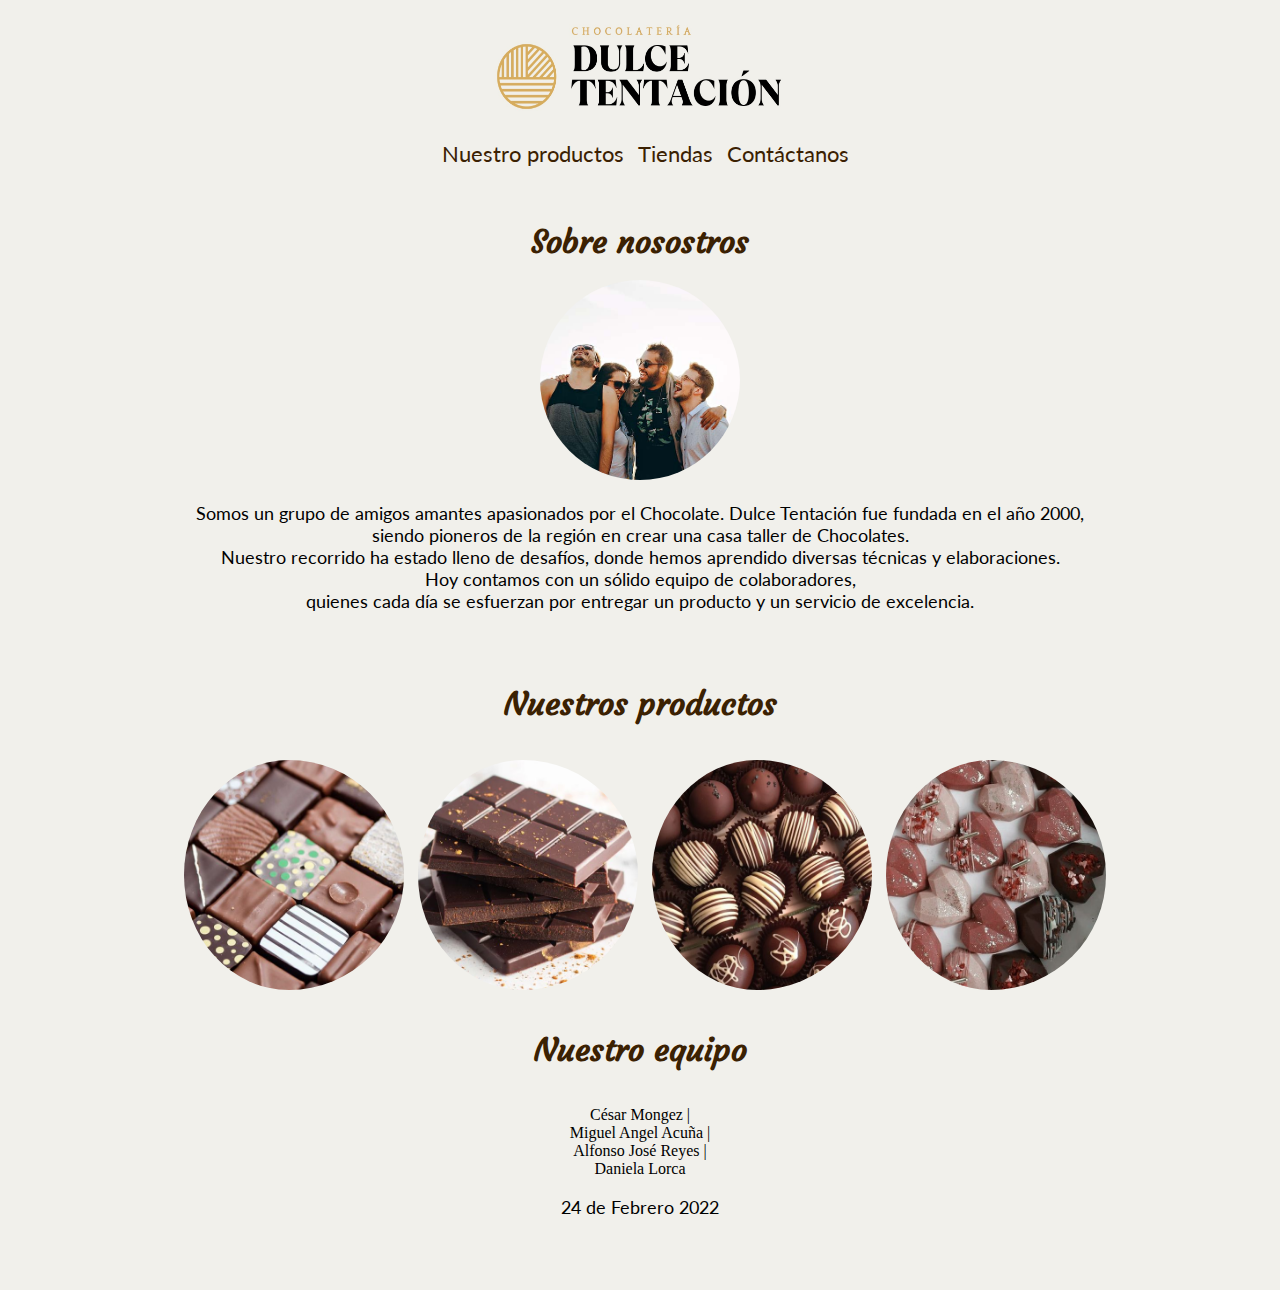
==== index.html @ 96c5e17f "Grupal 17-18 marzo 2022" ====
<!DOCTYPE html>
<html lang="es">

<head>
  <meta charset="UTF-8">
  <meta http-equiv="X-UA-Compatible" content="IE=edge">
  <meta name="viewport" content="width=device-width, initial-scale=1.0">
  <!--CSS-->
  <link rel="stylesheet" href="./css/estilos.css">
   <!--Tipografía-->
  <link rel="preconnect" href="https://fonts.googleapis.com">
  <link rel="preconnect" href="https://fonts.gstatic.com" crossorigin>
  <link href="https://fonts.googleapis.com/css2?family=Courgette&display=swap" rel="stylesheet">
  <link href="https://fonts.googleapis.com/css2?family=Lato&display=swap" rel="stylesheet">
  <link href="https://fonts.googleapis.com/css2?family=Lato:wght@400;700&display=swap" rel="stylesheet">


  <title>Chocolatería</title>
</head>

<body>
  <section class="banner">
    <img class="banner__logo" src="./imagenes/logo.jpg" alt="">
  </section>
  <nav class="nav">
    <ul class="nav__container">
      <li class="nav__item"><a class="nav__link" href="">Nuestro productos</a></li>
      <li class="nav__item"><a class="nav__link"  href="">Tiendas</a></li>
      <li class="nav__item"><a class="nav__link"  href="contacto.html">Contáctanos</a></li>
    </ul>
  </nav>
  <br><br><br>

<main>
  <section class="nosotros">
    <h2 class="nosotros__title">
      Sobre nosostros
    </h2>
    <br>
    <center><img class="nosotros__img" src="./imagenes/amigos1.jpg" alt=""></center>
    <br>
    <p class="nosotros__text">
      Somos un grupo de amigos amantes apasionados por el Chocolate. Dulce Tentación fue fundada en el año 2000,<br> siendo
      pioneros de la región en crear una casa taller de Chocolates.<br>  Nuestro recorrido ha estado lleno de desafíos, donde hemos
      aprendido diversas técnicas y elaboraciones. <br> Hoy contamos con un sólido equipo de colaboradores,<br> quienes cada día se
      esfuerzan por entregar un producto y un servicio de excelencia.
    </p>
  </section>
  <br><br><br><br>

  <section class="product">
    <h2 class="product__title">
      Nuestros productos
    </h2>
    <br><br>
    <div>
      <center>
      <div>
        <img class="product__img" src="./imagenes/choco1.png" alt="">
        <img class="product__img" src="./imagenes/choco2.png" alt="">
        <img class="product__img" src="./imagenes/choco3.png" alt="">
        <img class="product__img" src="./imagenes/choco4.png" alt="">
      </div>
      </center>
    </div>

  </section>
</main>

  <br><br>

  <footer class="footer">
    <h2 class="footer__title"> Nuestro equipo</h2>
    <br><br>
    <ul class="footer__team">
      <li class="footer__user">César Mongez |</li>
      <li class="footer__user">Miguel Angel Acuña |</li>
      <li class="footer__user">Alfonso José Reyes |</li>
      <li class="footer__user">Daniela Lorca</li>
    </ul>
    <br>
    <p class="footer__text">
      24 de Febrero 2022
    </p>
  </footer>
  <br><br><br><br>

</body>

</html>
---- css/estilos.css ----
*{
  margin: 0;
  padding: 0;
  box-sizing: border-box;
  background-color: #F1F0EB;
}


.banner{
  display: flex;
  justify-content: center;
}

.banner__logo{
  width: 300px;
  height: 100px;
  margin-top: 20px;
}


.nav__container{
  text-align: center;
 }

.nav__item{
  display: inline-block;
  font-size: 22px;
  padding-top: 20px;
  padding-left: 10px;
}

.nav__link{
  text-decoration: none;
  color: rgb(59, 33, 2);
  font-family: 'Lato', sans-serif;
}



.nosotros__title{
  font-family: 'Courgette', cursive;
  text-align: center;
  font-size: 32px;
  color: rgb(59, 33, 2) ;
}

.nosotros__img{
  width: 200px;
  height: 200px;
  border-radius: 100%;
  object-fit: cover;
}

.nosotros__text{
  text-align: center;
  font-family: 'Lato', sans-serif;
  font-size: 18px;
}

.product__title{
  font-family: 'Courgette', cursive;
  text-align: center;
  font-size: 32px;
  color: rgb(59, 33, 2) ;
}


.product__img{
  width: 230px;
  height: 230px;
  border-radius: 100%;
  padding-left: 10px;
}

.footer__title{
  font-family: 'Courgette', cursive;
  text-align: center;
  font-size: 32px;
  color: rgb(59, 33, 2) ;
}

.footer__team{
  text-align: center;
}

.footer_user{
  display: inline-block;
  font-family: 'Lato', sans-serif;
  font-size: 18px;
  padding-left: 5px;
  }

.footer__text{
  text-align: center;
  font-family: 'Lato', sans-serif;
  font-size: 18px;
}

/*Página contacto*/

.contact__title{
  font-family: 'Courgette', cursive;
  text-align: center;
  font-size: 32px;
  color: rgb(59, 33, 2) ;
}

 .contact__formulario{
  display: flex;
  flex-direction: column;
  justify-content: center;
  align-items: center;
  text-align: center;
}

.formulario__listas {
  list-style: none;
  width: 390px;
  height: 180px;
  padding-top: 15px;
}

.formulario__label{
  font-family: 'Lato', sans-serif;
}


.formulario__btn{
  background-color: #d1b360;
  padding: 10px 25px;
  border: none;
  border-radius: 15px;
  border-color: rgb(59, 33, 2)  ;
}
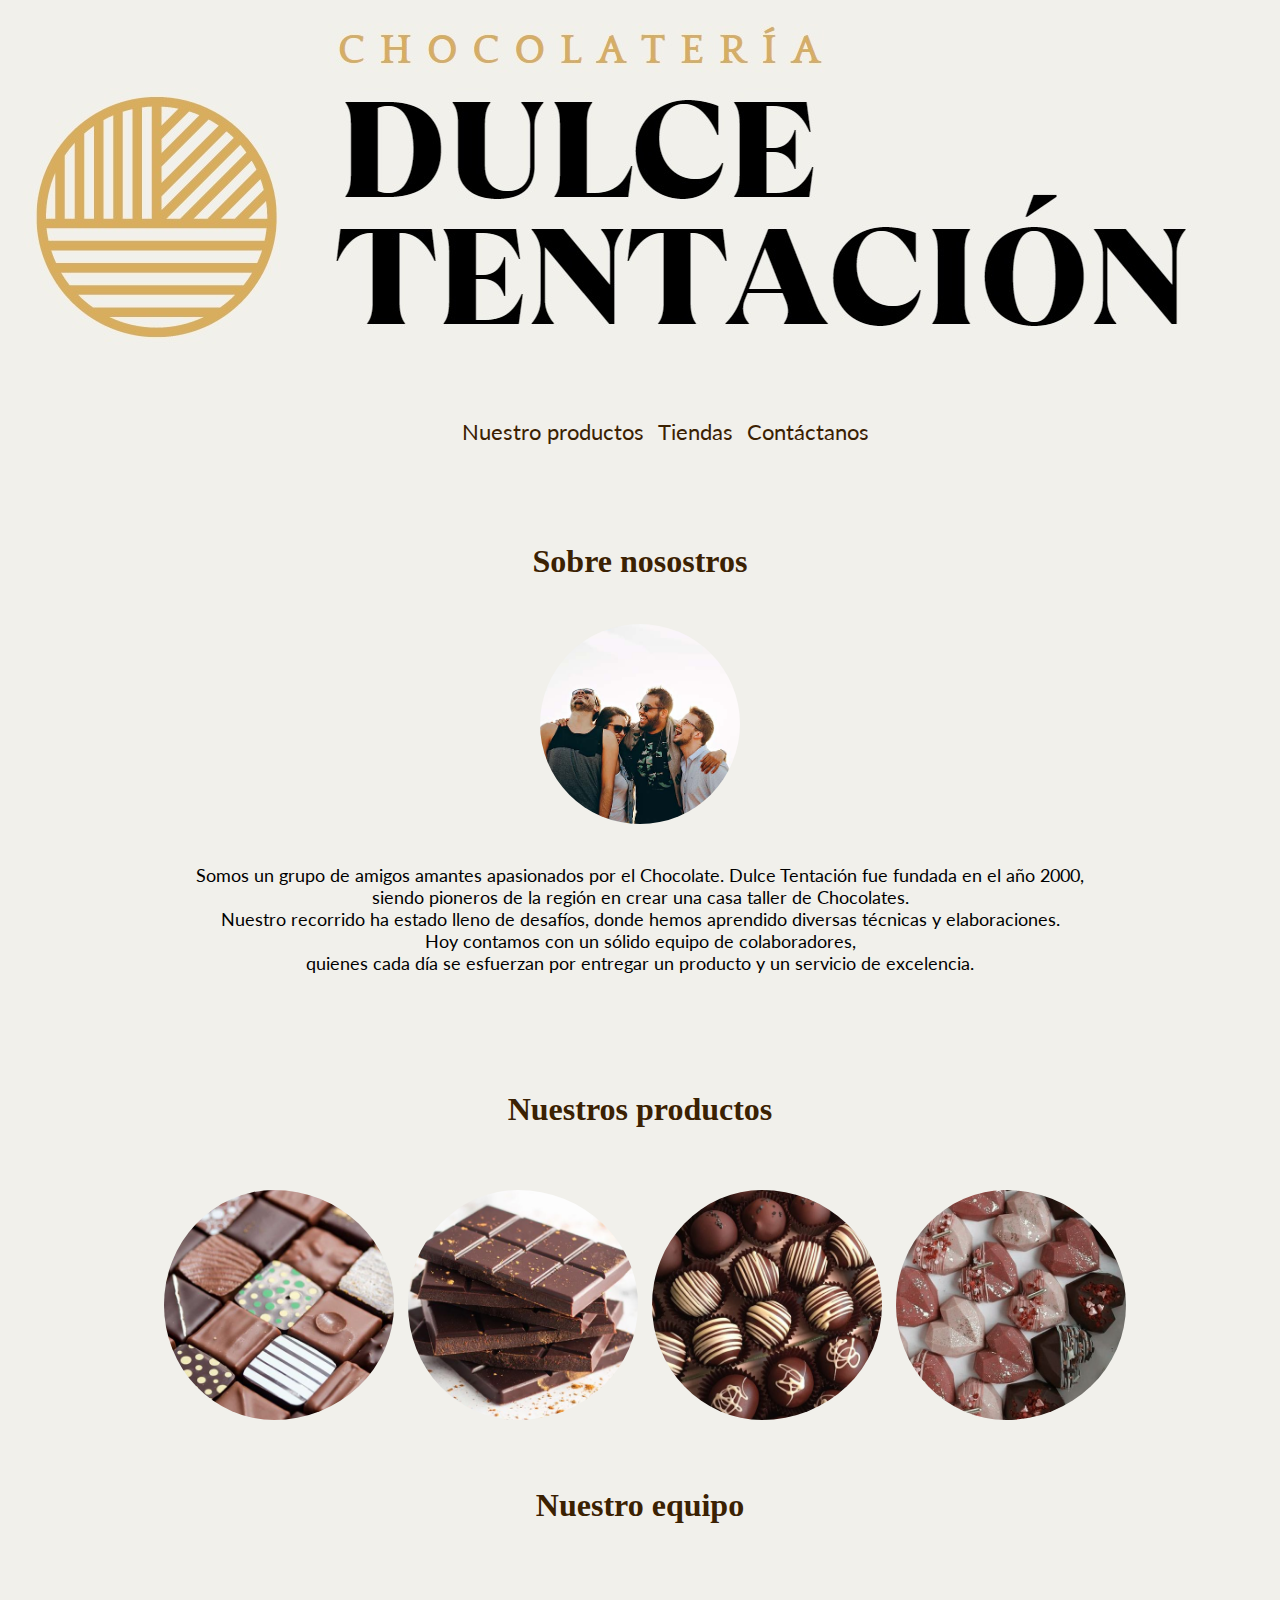
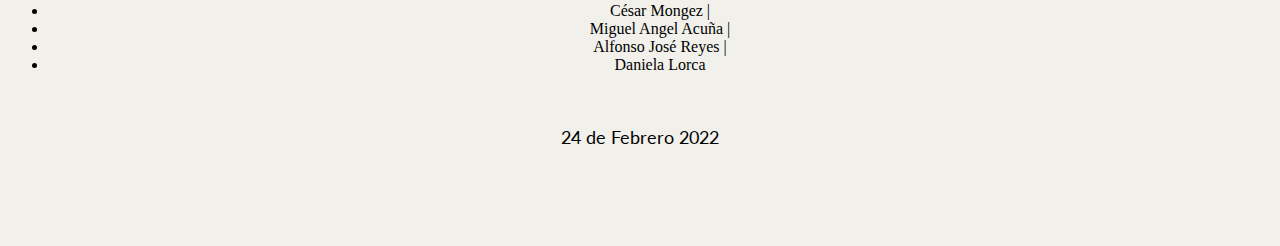
==== commit 9af153cf: "Actualizacionde la clase del 18 de marzo del 2022" ====
--- a/index.html
+++ b/index.html
@@ -6,11 +6,11 @@
   <meta http-equiv="X-UA-Compatible" content="IE=edge">
   <meta name="viewport" content="width=device-width, initial-scale=1.0">
   <!--CSS-->
-  <link rel="stylesheet" href="./css/estilos.css">
+  <link rel="stylesheet" href="./css/mains.css">
    <!--Tipografía-->
   <link rel="preconnect" href="https://fonts.googleapis.com">
   <link rel="preconnect" href="https://fonts.gstatic.com" crossorigin>
-  <link href="https://fonts.googleapis.com/css2?family=Courgette&display=swap" rel="stylesheet">
+  
   <link href="https://fonts.googleapis.com/css2?family=Lato&display=swap" rel="stylesheet">
   <link href="https://fonts.googleapis.com/css2?family=Lato:wght@400;700&display=swap" rel="stylesheet">
 
--- a/css/mains.css
+++ b/css/mains.css
@@ -0,0 +1,2 @@
+@font-face{font-family:"Courgette", cursive;src:url("https://fonts.googleapis.com/css2?family=Courgette&display=swap")}@font-face{font-family:'Lato', sans-serif;src:url("https://fonts.googleapis.com/css2?family=Lato&display=swap")}.footer__title{font-family:"Courgette",cursive;text-align:center;font-size:32px;color:#3b2102}.footer__team{text-align:center}.footer_user{display:inline-block;font-family:"Lato",sans-serif;font-size:18px;padding-left:5px}.footer__text{text-align:center;font-family:"Lato",sans-serif;font-size:18px}.formulario__listas{list-style:none;width:390px;height:180px;padding-top:15px}.formulario__label{font-family:'Lato', sans-serif}.formulario__btn{background-color:#d1b360;padding:10px 25px;border:none;border-radius:15px;border-color:#3b2102}.nav__container{text-align:center}.nav__item{display:inline-block;font-size:22px;padding-top:20px;padding-left:10px}.nav__link{text-decoration:none;color:#3b2102;font-family:"Lato",sans-serif}.nosotros__title{font-family:"Courgette",cursive}body{background-color:#F1F0EB}.nosotros__title{font-family:'Courgette', cursive;text-align:center;font-size:32px;color:#3b2102}.nosotros__img{width:200px;height:200px;border-radius:100%;-o-object-fit:cover;object-fit:cover}.nosotros__text{text-align:center;font-family:'Lato', sans-serif;font-size:18px}.product__title{font-family:'Courgette', cursive;text-align:center;font-size:32px;color:#3b2102}.product__img{width:230px;height:230px;border-radius:100%;padding-left:10px}
+/*# sourceMappingURL=mains.css.map */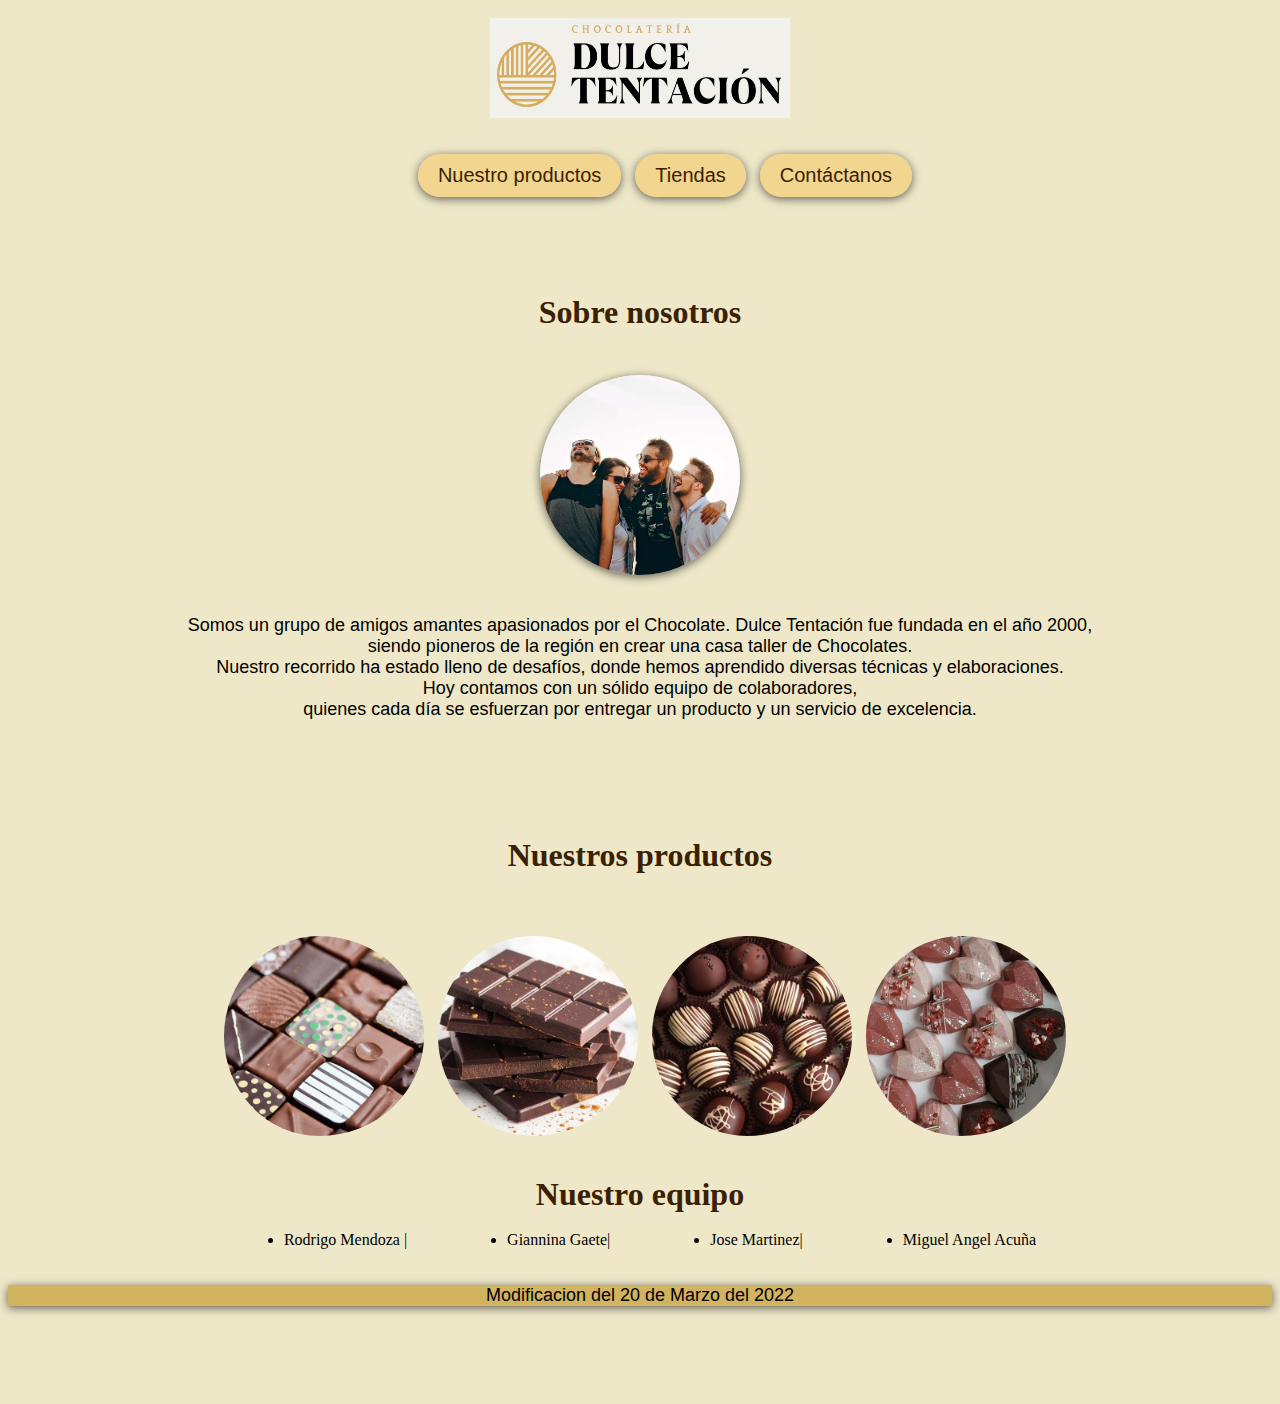
==== commit 9a1c2322: "Patron 7-1, 20 Marzo 2022" ====
--- a/index.html
+++ b/index.html
@@ -8,13 +8,7 @@
   <!--CSS-->
   <link rel="stylesheet" href="./css/mains.css">
    <!--Tipografía-->
-  <link rel="preconnect" href="https://fonts.googleapis.com">
-  <link rel="preconnect" href="https://fonts.gstatic.com" crossorigin>
-  
-  <link href="https://fonts.googleapis.com/css2?family=Lato&display=swap" rel="stylesheet">
-  <link href="https://fonts.googleapis.com/css2?family=Lato:wght@400;700&display=swap" rel="stylesheet">
-
-
+ 
   <title>Chocolatería</title>
 </head>
 
@@ -34,7 +28,7 @@
 <main>
   <section class="nosotros">
     <h2 class="nosotros__title">
-      Sobre nosostros
+      Sobre nosotros
     </h2>
     <br>
     <center><img class="nosotros__img" src="./imagenes/amigos1.jpg" alt=""></center>
@@ -71,16 +65,16 @@
 
   <footer class="footer">
     <h2 class="footer__title"> Nuestro equipo</h2>
-    <br><br>
+    <br>
     <ul class="footer__team">
-      <li class="footer__user">César Mongez |</li>
-      <li class="footer__user">Miguel Angel Acuña |</li>
-      <li class="footer__user">Alfonso José Reyes |</li>
-      <li class="footer__user">Daniela Lorca</li>
+      <li class="footer__user">Rodrigo Mendoza |</li>
+      <li class="footer__user"> Giannina Gaete|</li>
+      <li class="footer__user"> Jose Martinez|</li>
+      <li class="footer__user">Miguel Angel Acuña</li>
     </ul>
     <br>
     <p class="footer__text">
-      24 de Febrero 2022
+      Modificacion del 20 de Marzo del 2022
     </p>
   </footer>
   <br><br><br><br>
--- a/css/mains.css
+++ b/css/mains.css
@@ -1,2 +1,144 @@
-@font-face{font-family:"Courgette", cursive;src:url("https://fonts.googleapis.com/css2?family=Courgette&display=swap")}@font-face{font-family:'Lato', sans-serif;src:url("https://fonts.googleapis.com/css2?family=Lato&display=swap")}.footer__title{font-family:"Courgette",cursive;text-align:center;font-size:32px;color:#3b2102}.footer__team{text-align:center}.footer_user{display:inline-block;font-family:"Lato",sans-serif;font-size:18px;padding-left:5px}.footer__text{text-align:center;font-family:"Lato",sans-serif;font-size:18px}.formulario__listas{list-style:none;width:390px;height:180px;padding-top:15px}.formulario__label{font-family:'Lato', sans-serif}.formulario__btn{background-color:#d1b360;padding:10px 25px;border:none;border-radius:15px;border-color:#3b2102}.nav__container{text-align:center}.nav__item{display:inline-block;font-size:22px;padding-top:20px;padding-left:10px}.nav__link{text-decoration:none;color:#3b2102;font-family:"Lato",sans-serif}.nosotros__title{font-family:"Courgette",cursive}body{background-color:#F1F0EB}.nosotros__title{font-family:'Courgette', cursive;text-align:center;font-size:32px;color:#3b2102}.nosotros__img{width:200px;height:200px;border-radius:100%;-o-object-fit:cover;object-fit:cover}.nosotros__text{text-align:center;font-family:'Lato', sans-serif;font-size:18px}.product__title{font-family:'Courgette', cursive;text-align:center;font-size:32px;color:#3b2102}.product__img{width:230px;height:230px;border-radius:100%;padding-left:10px}
+@font-face {
+  font-family: "Courgette", cursive;
+  src: url("https://fonts.googleapis.com/css2?family=Courgette&display=swap");
+}
+
+@font-face {
+  font-family: 'Lato', sans-serif;
+  src: url("https://fonts.googleapis.com/css2?family=Lato&display=swap");
+}
+
+.footer__title {
+  font-family: "Courgette", cursive;
+  text-align: center;
+  font-size: 32px;
+  color: #3b2102;
+  margin: 0;
+}
+
+.footer__team {
+  display: -webkit-box;
+  display: -ms-flexbox;
+  display: flex;
+  -webkit-box-pack: center;
+      -ms-flex-pack: center;
+          justify-content: center;
+  gap: 100px;
+  margin: 0;
+}
+
+.footer_user {
+  font-family: "Lato", sans-serif;
+  font-size: 18px;
+}
+
+.footer__text {
+  text-align: center;
+  font-family: "Lato", sans-serif;
+  font-size: 18px;
+  background-color: #d1b360;
+  -webkit-box-shadow: 0 2px 10px 0 rgba(0, 0, 0, 0.6);
+          box-shadow: 0 2px 10px 0 rgba(0, 0, 0, 0.6);
+}
+
+.banner {
+  display: -webkit-box;
+  display: -ms-flexbox;
+  display: flex;
+  -webkit-box-pack: center;
+      -ms-flex-pack: center;
+          justify-content: center;
+}
+
+.banner__logo {
+  width: 300px;
+  height: 100px;
+  margin-top: 10px;
+}
+
+.nav__container {
+  text-align: center;
+}
+
+.nav__container .nav__item {
+  display: inline-block;
+  font-size: 20px;
+  padding-top: 20px;
+  padding-left: 10px;
+}
+
+.nav__container .nav__item .nav__link {
+  text-decoration: none;
+  color: #3b2102;
+  font-family: "Lato", sans-serif;
+  background-color: rgba(245, 195, 86, 0.5);
+  color: #3b2102;
+  border-radius: 30px;
+  padding: 10px 20px;
+  text-align: center;
+  display: -webkit-box;
+  display: -ms-flexbox;
+  display: flex;
+  -webkit-box-align: center;
+      -ms-flex-align: center;
+          align-items: center;
+  -ms-flex-pack: distribute;
+      justify-content: space-around;
+  -webkit-box-shadow: 0 2px 10px 0 rgba(0, 0, 0, 0.6);
+          box-shadow: 0 2px 10px 0 rgba(0, 0, 0, 0.6);
+}
+
+.nav__container .nav__item .nav__link:hover {
+  background-color: #ebcb3f;
+}
+
+h1 {
+  font-family: "Courgette", cursive;
+  text-align: center;
+}
+
+.nosotros__title {
+  font-family: "Courgette", cursive;
+}
+
+body {
+  background-color: #eee8c9;
+}
+
+.nosotros__title {
+  font-family: "Courgette", cursive;
+  text-align: center;
+  font-size: 32px;
+  color: #3b2102;
+}
+
+.nosotros__img {
+  width: 200px;
+  height: 200px;
+  border-radius: 100%;
+  -o-object-fit: cover;
+     object-fit: cover;
+  -webkit-box-shadow: 0 2px 10px 0 rgba(0, 0, 0, 0.6);
+          box-shadow: 0 2px 10px 0 rgba(0, 0, 0, 0.6);
+}
+
+.nosotros__text {
+  text-align: center;
+  font-family: "Lato", sans-serif;
+  font-size: 18px;
+}
+
+.product__title {
+  font-family: "Courgette", cursive;
+  text-align: center;
+  font-size: 32px;
+  color: #3b2102;
+}
+
+.product__img {
+  width: 200px;
+  height: 200px;
+  border-radius: 100%;
+  padding-left: 10px;
+}
 /*# sourceMappingURL=mains.css.map */